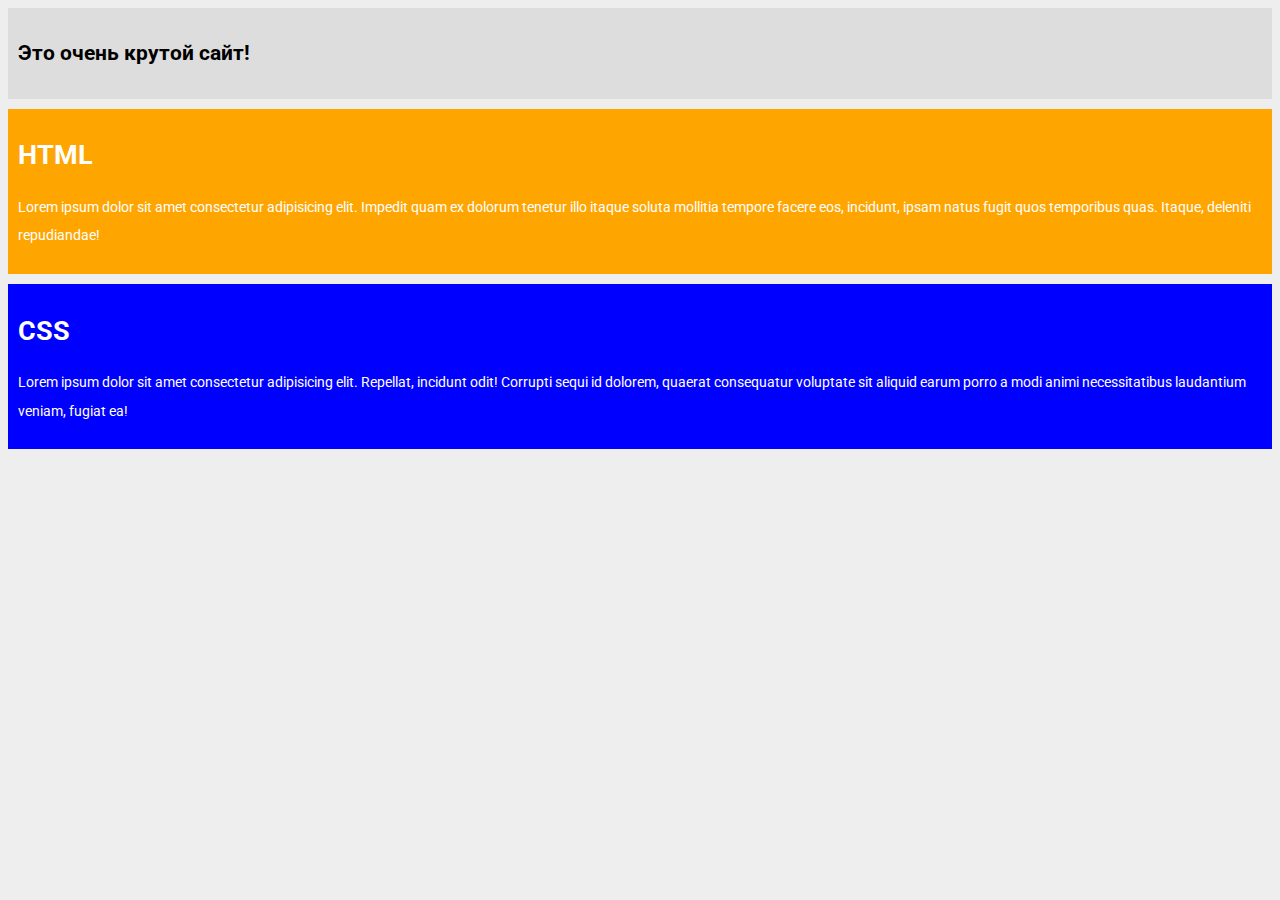
==== index.html @ 7329ec34 "Урок по шрифтам" ====
<!DOCTYPE html>
<html lang="en">
<head>
    <meta charset="UTF-8">
    <meta http-equiv="X-UA-Compatible" content="IE=edge">
    <meta name="viewport" content="width=device-width, initial-scale=1.0">
    <title>CSS Course</title>
    <style>
        body {
            background: #ddd;
        }
    </style>
    <link rel="stylesheet" href="01_selectors.css">
    <link rel="stylesheet" href="02_fonts.css">
</head>
<body>

<header id="header" style="border: 1 px solid grey;">
    <h3>Это очень крутой сайт!</h3>
</header>

<div class="card html">
<h2>HTML</h2>
<p>Lorem ipsum dolor sit amet consectetur adipisicing elit. Impedit quam ex dolorum tenetur illo itaque soluta mollitia tempore facere eos, incidunt, ipsam natus fugit quos temporibus quas. Itaque, deleniti repudiandae!</p>
</div>

<div class="card css">
    <h2>CSS</h2>
    <p>Lorem ipsum dolor sit amet consectetur adipisicing elit. Repellat, incidunt odit! Corrupti sequi id dolorem, quaerat consequatur voluptate sit aliquid earum porro a modi animi necessitatibus laudantium veniam, fugiat ea!</p>
</div>


</body>
</html>
---- 01_selectors.css ----
* {
    
}

/* Tag Name */
body {
    background: #eee;
}

/* Class*/
.card{
    padding: 10px;
    background: #fff;
    /* margin-bottom: 10px; */
}

.card p {
    font-size: 14px;
}

.html{
    background: orange;
    color: white;
}

.css {
    background: blue;
    color: white;
}

/* Id*/
#header {
    background: #ddd;
    padding: 10px;
}

#header, .html, .css {
    margin-bottom: 10px;
}
---- 02_fonts.css ----
@import url('https://fonts.googleapis.com/css2?family=Roboto&display=swap');

body {
    /* font-family: Verdana, Geneva, Tahoma, sans-serif; */
    font-family: 'Roboto', sans-serif;
    font-size: 18px;
    line-height: 1.6em;
    font-weight: normal;
    /* font: normal 20px 'Roboto', sans-serif; */

    /* text-decoration: line-through; */
    /* font-style: italic; */
    /* letter-spacing: 2px; */
    /* word-spacing: 20px; */
}
/* 
.css p{
    font-family: Verdana;
    font-size: 20px;
    font-weight: bold;
} */
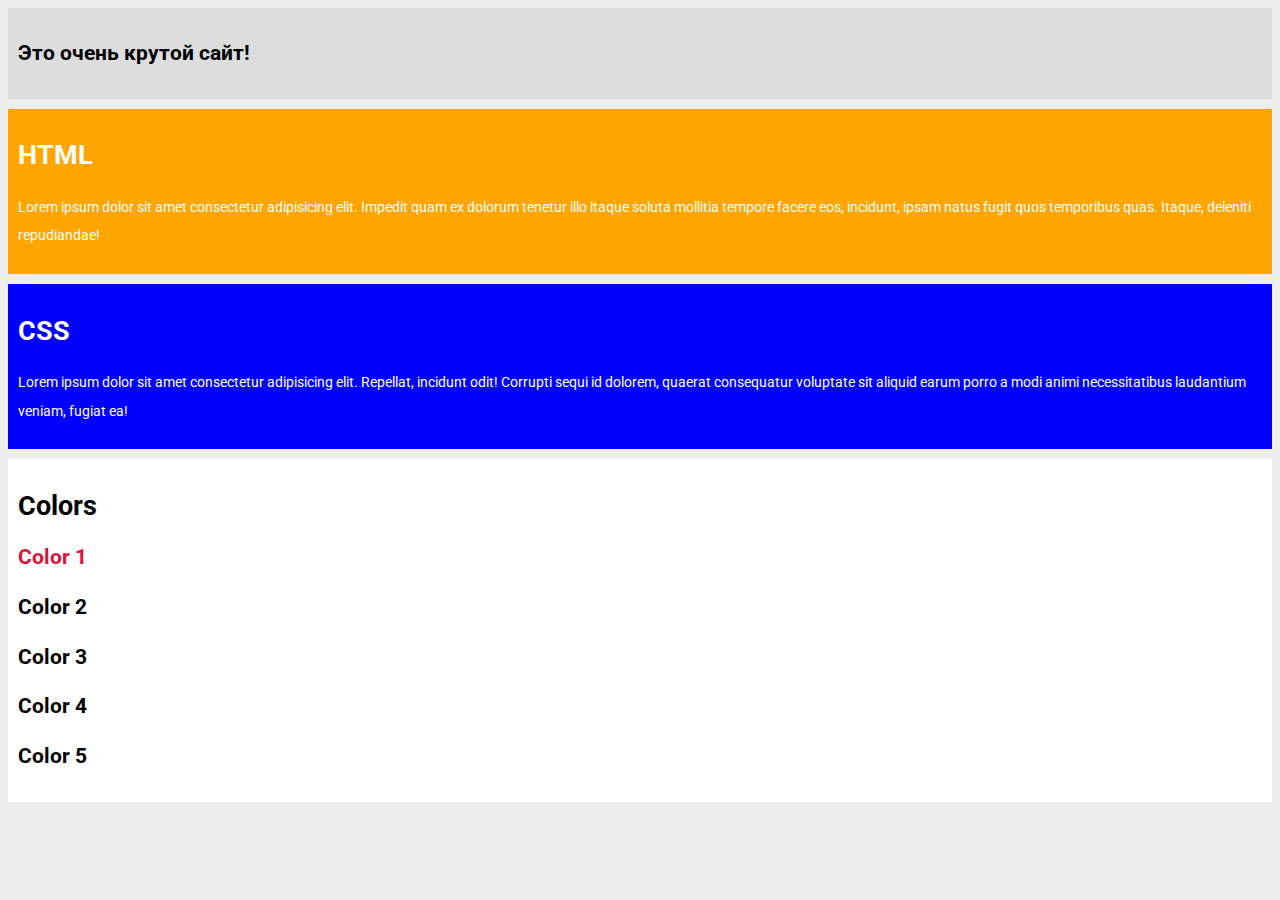
==== commit a4cabece: "add file colors" ====
--- a/index.html
+++ b/index.html
@@ -12,6 +12,7 @@
     </style>
     <link rel="stylesheet" href="01_selectors.css">
     <link rel="stylesheet" href="02_fonts.css">
+    <link rel="stylesheet" href="03_Colors.css">
 </head>
 <body>
 
@@ -29,6 +30,15 @@
     <p>Lorem ipsum dolor sit amet consectetur adipisicing elit. Repellat, incidunt odit! Corrupti sequi id dolorem, quaerat consequatur voluptate sit aliquid earum porro a modi animi necessitatibus laudantium veniam, fugiat ea!</p>
 </div>
 
+<div class="card">
+    <h2>Colors</h2>
+
+    <h3 class="color-1">Color 1</h3>
+    <h3 class="color-2">Color 2</h3>
+    <h3 class="color-3">Color 3</h3>
+    <h3 class="color-4">Color 4</h3>
+    <h3 class="color-5">Color 5</h3>
+</div>
 
 </body>
 </html>--- a/03_Colors.css
+++ b/03_Colors.css
@@ -0,0 +1,3 @@
+.color-1 {
+    color: crimson;
+}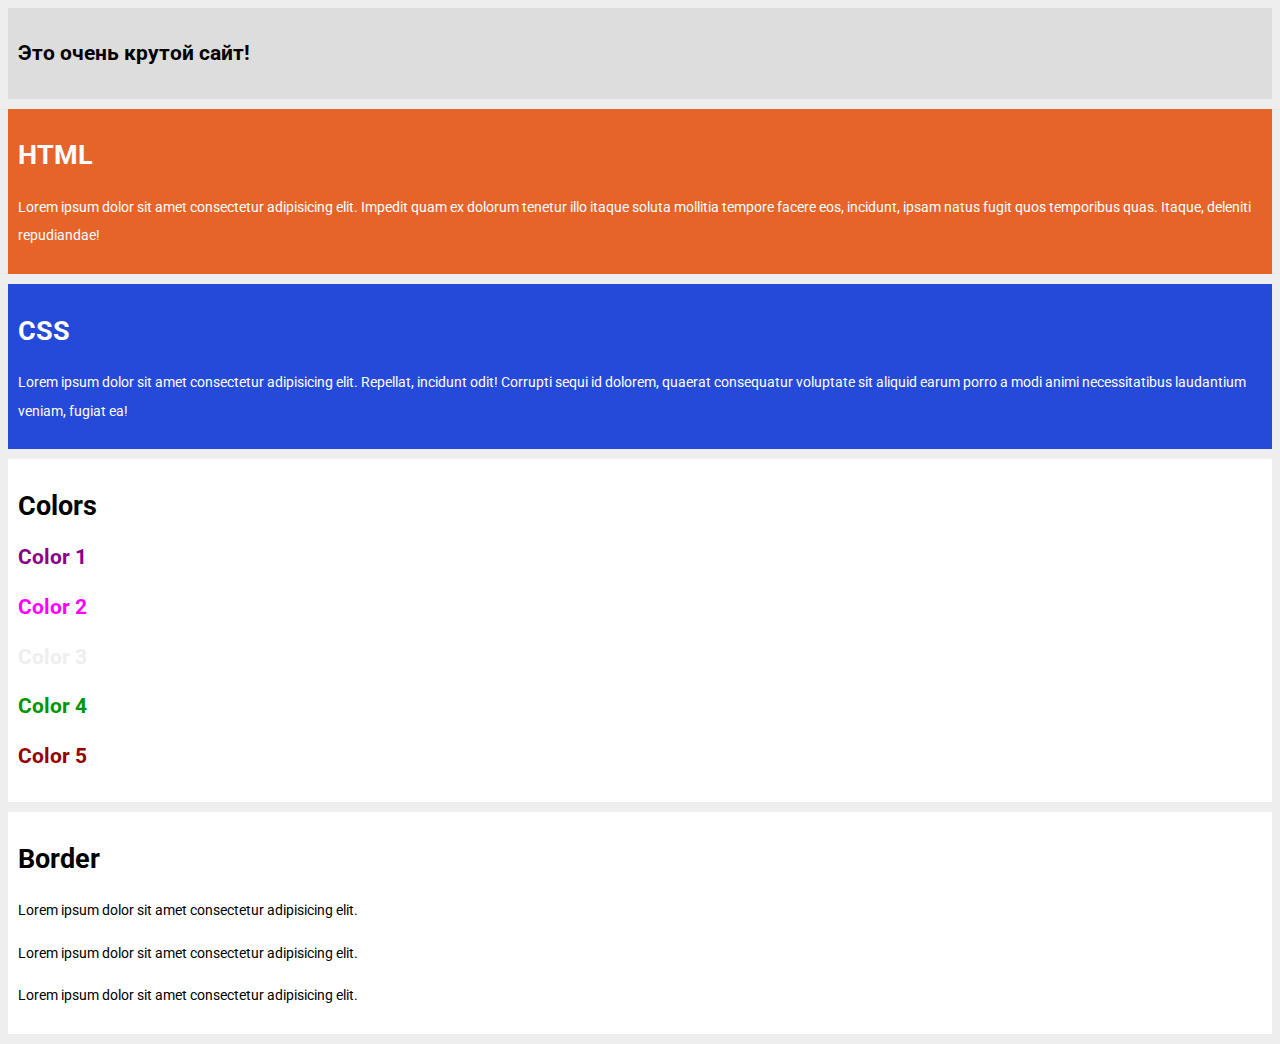
==== commit b2e0559a: "add 04 borders" ====
--- a/index.html
+++ b/index.html
@@ -13,6 +13,7 @@
     <link rel="stylesheet" href="01_selectors.css">
     <link rel="stylesheet" href="02_fonts.css">
     <link rel="stylesheet" href="03_Colors.css">
+    <link rel="stylesheet" href="04_borders.css">
 </head>
 <body>
 
@@ -40,5 +41,18 @@
     <h3 class="color-5">Color 5</h3>
 </div>
 
+<div class ="card">
+    <h2>Border</h2>
+    <p class ="border-1">
+        Lorem ipsum dolor sit amet consectetur adipisicing elit.
+    </p>
+    <p class ="border-2">
+        Lorem ipsum dolor sit amet consectetur adipisicing elit.
+    </p>
+    <p class ="border-3">
+        Lorem ipsum dolor sit amet consectetur adipisicing elit.
+    </p>
+</div>
+
 </body>
 </html>--- a/01_selectors.css
+++ b/01_selectors.css
@@ -11,7 +11,7 @@
 .card{
     padding: 10px;
     background: #fff;
-    /* margin-bottom: 10px; */
+    margin-bottom: 10px;
 }
 
 .card p {
@@ -19,12 +19,12 @@
 }
 
 .html{
-    background: orange;
+    background:#e66329;
     color: white;
 }
 
 .css {
-    background: blue;
+    background:#2549d9;
     color: white;
 }
 
--- a/03_Colors.css
+++ b/03_Colors.css
@@ -1,3 +1,26 @@
 .color-1 {
-    color: crimson;
-}+    color: darkmagenta;
+}
+
+/* RedGreenBlue RGB */
+/* 00 -- ff */
+.color-2 {
+    /* color: #4B0082; */
+    color: #ff00ff;
+}
+
+.color-3 {
+    color: #eee;
+}
+
+/* 0 - 255 */
+.color-4 {
+    color: rgb(0, 150, 0);
+    /* opacity: 0,2; */
+}
+
+/* rgba opacity 0-1 */
+.color-5 {
+    color: rgba(150, 0, 0, 1);
+}
+
--- a/04_borders.css
+++ b/04_borders.css
@@ -0,0 +1,6 @@
+.border-1{
+    /* border-width: 2px; */
+    /* border-style: solid; */
+    /* border-color: darkred; */
+    border: 2 px solid darkred;
+}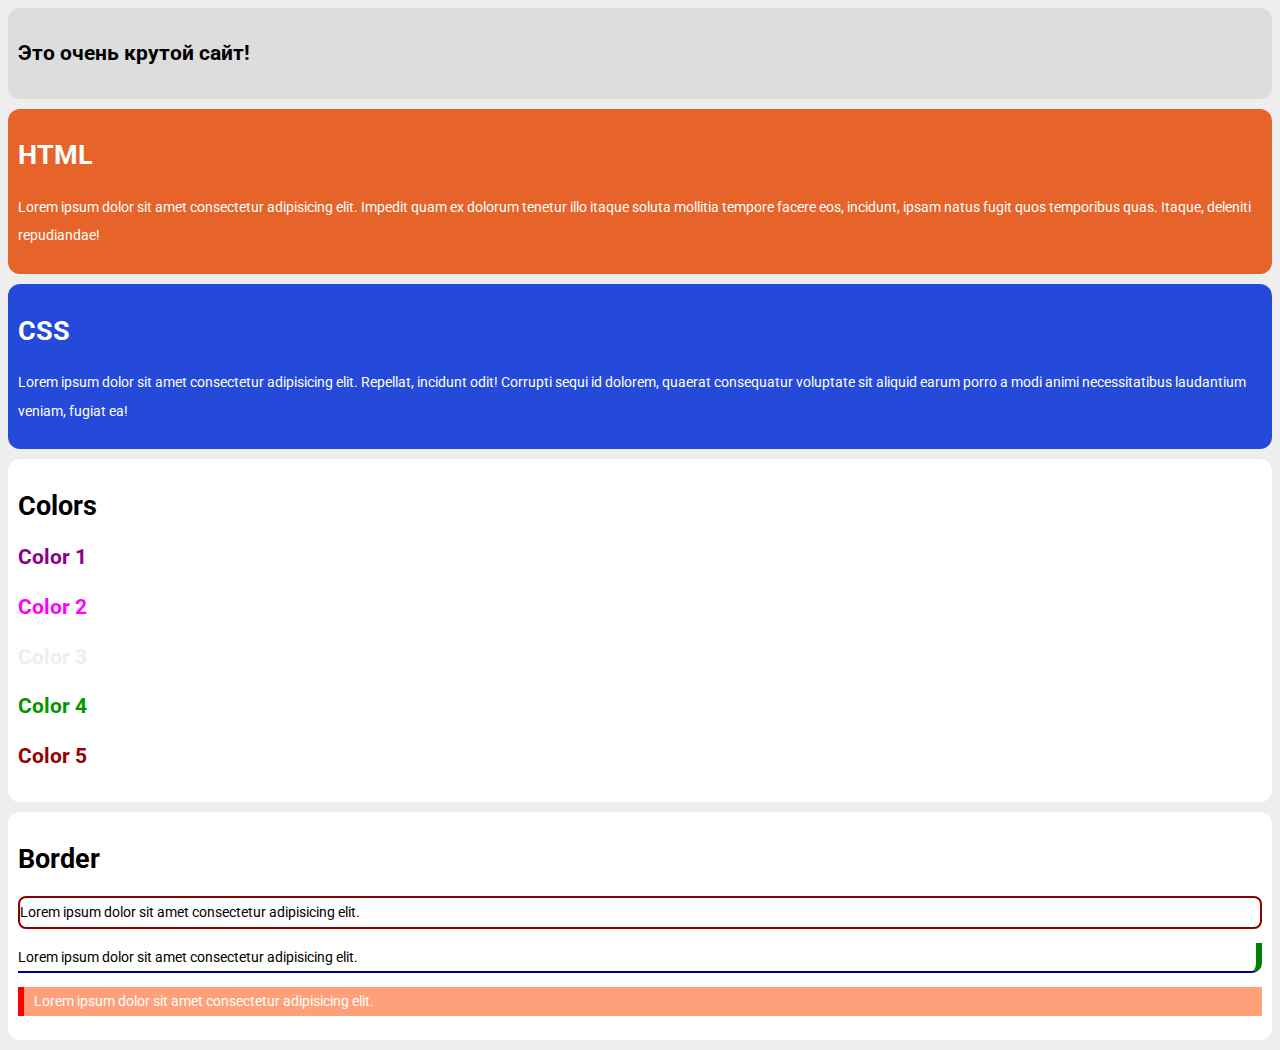
==== commit 82f4c7dc: "border" ====
--- a/index.html
+++ b/index.html
@@ -52,6 +52,7 @@
     <p class ="border-3">
         Lorem ipsum dolor sit amet consectetur adipisicing elit.
     </p>
+    <div class="circle"></div>
 </div>
 
 </body>
--- a/04_borders.css
+++ b/04_borders.css
@@ -2,5 +2,38 @@
     /* border-width: 2px; */
     /* border-style: solid; */
     /* border-color: darkred; */
-    border: 2 px solid darkred;
+    border: 2px solid darkred;
+    /* border-style: dashed ; */
+    border-radius: 8px;
+
+}
+/* .circle {
+    width: 50px;
+    height: 50px;
+    background: red;
+    border-radius: 50%;
+} */
+
+/* bottom, top, right, left - границы*/
+.border-2 {
+    border-bottom: 2px solid darkblue ;
+    border-right: 6px solid green;
+
+    border-bottom-right-radius: 10px;
+}
+
+.border-3 {
+    border-left: 6px solid red;
+    background: lightsalmon;
+    padding-left: 10px;
+    color: #fff;
+
+}
+
+.card {
+    border-radius: 12px;
+}
+
+#header {
+    border-radius: 12px;
 }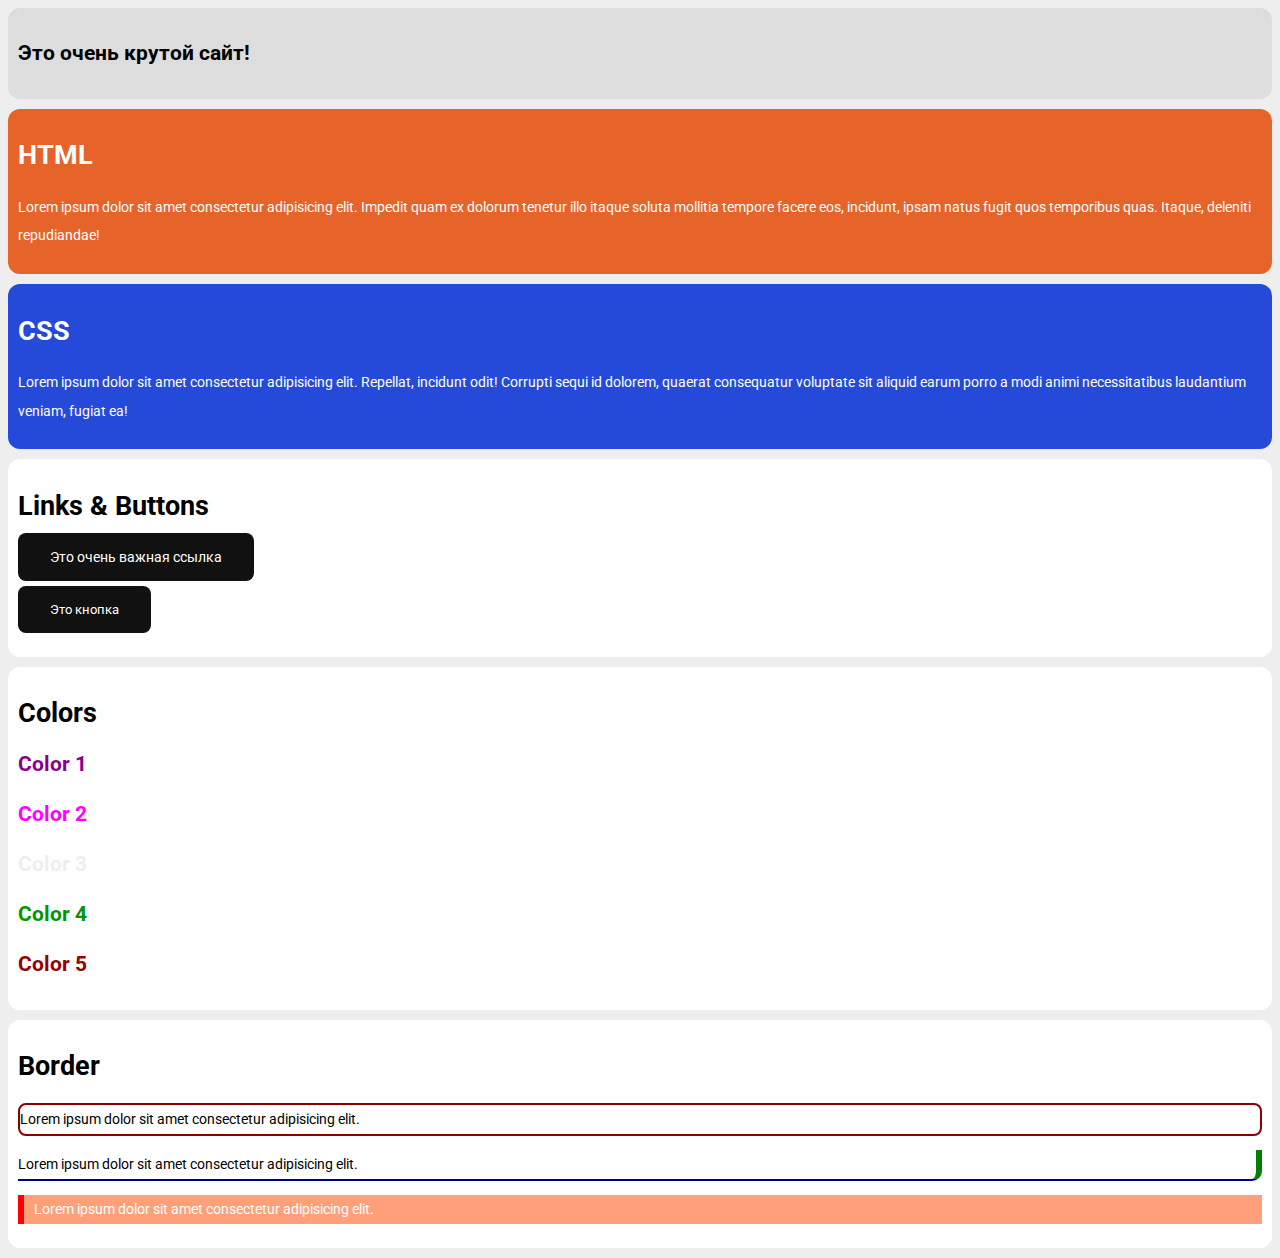
==== commit a2909a47: "Links & Button" ====
--- a/index.html
+++ b/index.html
@@ -14,6 +14,7 @@
     <link rel="stylesheet" href="02_fonts.css">
     <link rel="stylesheet" href="03_Colors.css">
     <link rel="stylesheet" href="04_borders.css">
+    <link rel="stylesheet" href="06_links.css">
 </head>
 <body>
 
@@ -29,6 +30,18 @@
 <div class="card css">
     <h2>CSS</h2>
     <p>Lorem ipsum dolor sit amet consectetur adipisicing elit. Repellat, incidunt odit! Corrupti sequi id dolorem, quaerat consequatur voluptate sit aliquid earum porro a modi animi necessitatibus laudantium veniam, fugiat ea!</p>
+</div>
+
+<div class="card">
+    <h2>Links & Buttons</h2>
+
+    <p>
+        <a href="#" class="btn">Это очень важная ссылка</a>
+    </p>
+
+    <p>
+        <button class="btn">Это кнопка</button>
+    </p>
 </div>
 
 <div class="card">
--- a/06_links.css
+++ b/06_links.css
@@ -0,0 +1,38 @@
+a {
+    color: #333;
+    text-decoration: none;
+    /* transition: all .2s; */
+}
+
+a:hover {
+    color: orange;
+    /* font-size: 2rem; */
+}
+
+/* a:visited {
+    color: red;
+} */
+
+a:active {
+    color: blue;
+}
+
+/* .css:hover {
+    background: red;
+    transition: all .2s;
+} */
+
+.btn {
+    background: #111;
+    padding: 16px 32px;
+    color: #fff;
+    border: none;
+    cursor: pointer;
+    border-radius: 8px;
+    font-family: inherit;
+}
+
+.btn:hover {
+    opacity: .8;
+    color: orange;
+}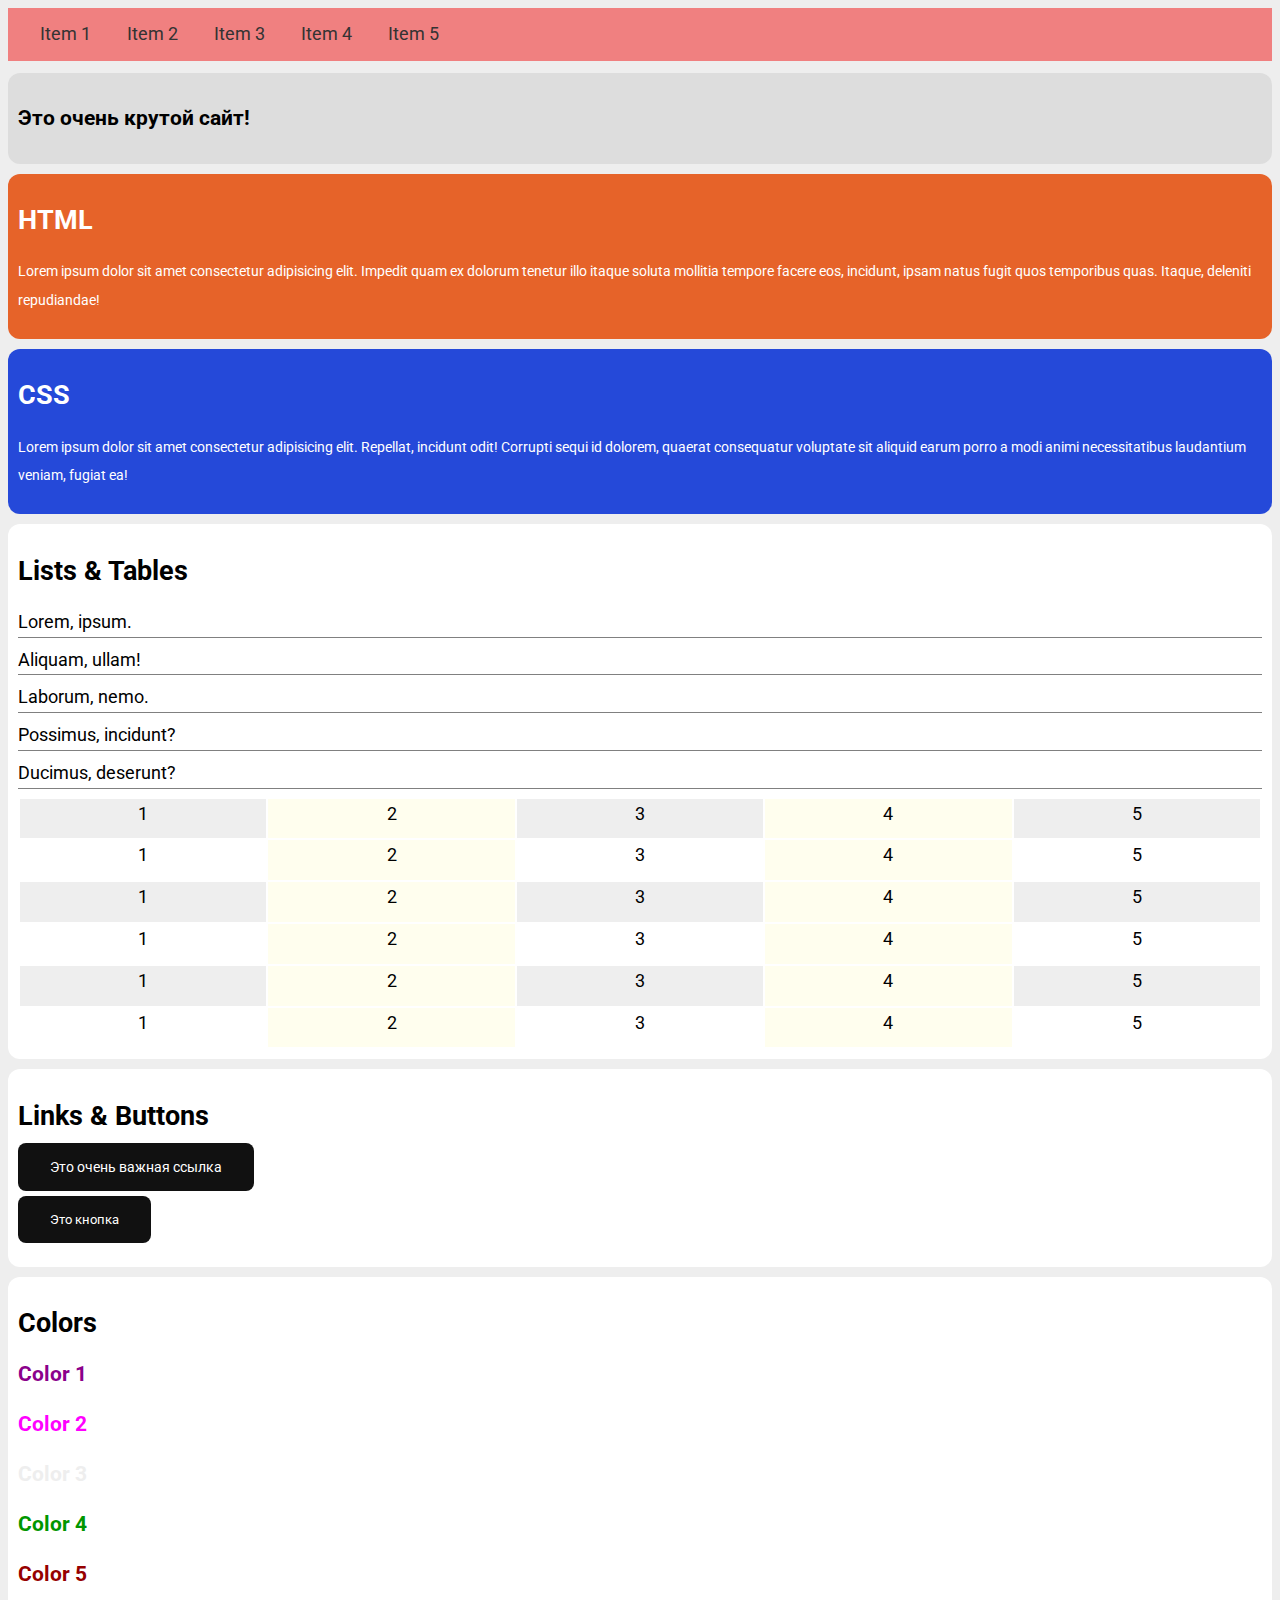
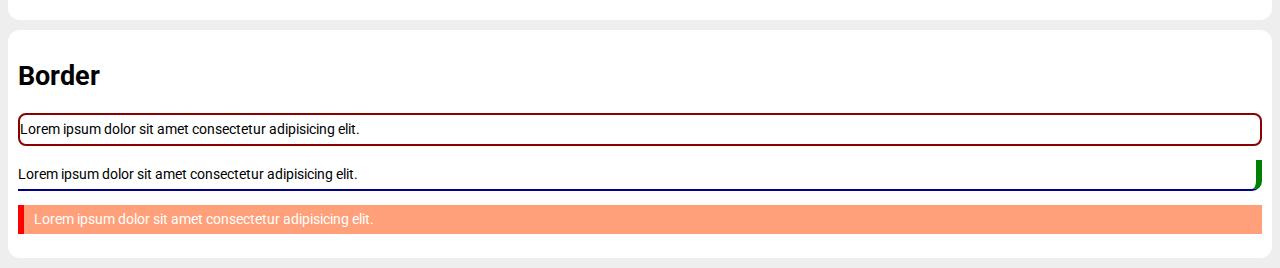
==== commit 86d3c0cf: "add lists & tables" ====
--- a/index.html
+++ b/index.html
@@ -15,8 +15,19 @@
     <link rel="stylesheet" href="03_Colors.css">
     <link rel="stylesheet" href="04_borders.css">
     <link rel="stylesheet" href="06_links.css">
+    <link rel="stylesheet" href="07_lists.css">
 </head>
 <body>
+
+    <nav class="navbar">
+        <ul>
+            <li><a href="#">Item 1</a></li>
+            <li><a href="#">Item 2</a></li>
+            <li><a href="#">Item 3</a></li>
+            <li><a href="#">Item 4</a></li>
+            <li><a href="#">Item 5</a></li>
+        </ul>
+    </nav>
 
 <header id="header" style="border: 1 px solid grey;">
     <h3>Это очень крутой сайт!</h3>
@@ -30,6 +41,64 @@
 <div class="card css">
     <h2>CSS</h2>
     <p>Lorem ipsum dolor sit amet consectetur adipisicing elit. Repellat, incidunt odit! Corrupti sequi id dolorem, quaerat consequatur voluptate sit aliquid earum porro a modi animi necessitatibus laudantium veniam, fugiat ea!</p>
+</div>
+
+<div class="card">
+    <h2>Lists & Tables</h2>
+
+    <ul class="list">
+        <li>Lorem, ipsum.</li>
+        <li>Aliquam, ullam!</li>
+        <li>Laborum, nemo.</li>
+        <li>Possimus, incidunt?</li>
+        <li>Ducimus, deserunt?</li>
+    </ul>
+
+    <table class="table">
+        <tr>
+            <td>1</td>
+            <td>2</td>
+            <td>3</td>
+            <td>4</td>
+            <td>5</td>
+        </tr>
+        <tr>
+            <td>1</td>
+            <td>2</td>
+            <td>3</td>
+            <td>4</td>
+            <td>5</td>
+        </tr>
+        <tr>
+            <td>1</td>
+            <td>2</td>
+            <td>3</td>
+            <td>4</td>
+            <td>5</td>
+        </tr>
+        <tr>
+            <td>1</td>
+            <td>2</td>
+            <td>3</td>
+            <td>4</td>
+            <td>5</td>
+        </tr>
+        <tr>
+            <td>1</td>
+            <td>2</td>
+            <td>3</td>
+            <td>4</td>
+            <td>5</td>
+        </tr>
+        <tr>
+            <td>1</td>
+            <td>2</td>
+            <td>3</td>
+            <td>4</td>
+            <td>5</td>
+        </tr>
+
+    </table>
 </div>
 
 <div class="card">
--- a/07_lists.css
+++ b/07_lists.css
@@ -0,0 +1,64 @@
+.list {
+    margin: 0;
+    padding: 0;
+    list-style: none;
+}
+
+.list li {
+    margin-bottom: 8px;
+    border-bottom: 1px solid grey;
+}
+
+.table {
+    width: 100%;
+}
+
+.table td {
+    text-align: center;
+    padding-bottom: 10px;
+}
+
+.table td:hover {
+    background: #eeefff;
+}
+
+/* четные строчки раскрашиваются */
+/* .table tr:nth-child(even) {
+    background: #eee;
+} */
+
+/* нечетные строчки раскрашиваются */
+.table tr:nth-child(odd) {
+    background: #eee;
+}
+
+.table td:nth-child(2), table td:nth-child(4) {
+    background: #fffeee;
+}
+
+.navbar {
+    background: lightcoral;
+    /* padding: 12px 24px; */
+    margin-bottom: 12px;
+}
+
+.navbar ul {
+    list-style: none;
+    margin: 0;
+    padding: 0;
+    display: flex;
+    padding: 0 20px;
+}
+
+.navbar ul li {
+    margin-right: 12px;
+    padding: 12px;
+}
+
+.navbar ul li:hover {
+    background: #ea6767;
+}
+
+.navbar ul li:last-child {
+    margin-right: 0;
+}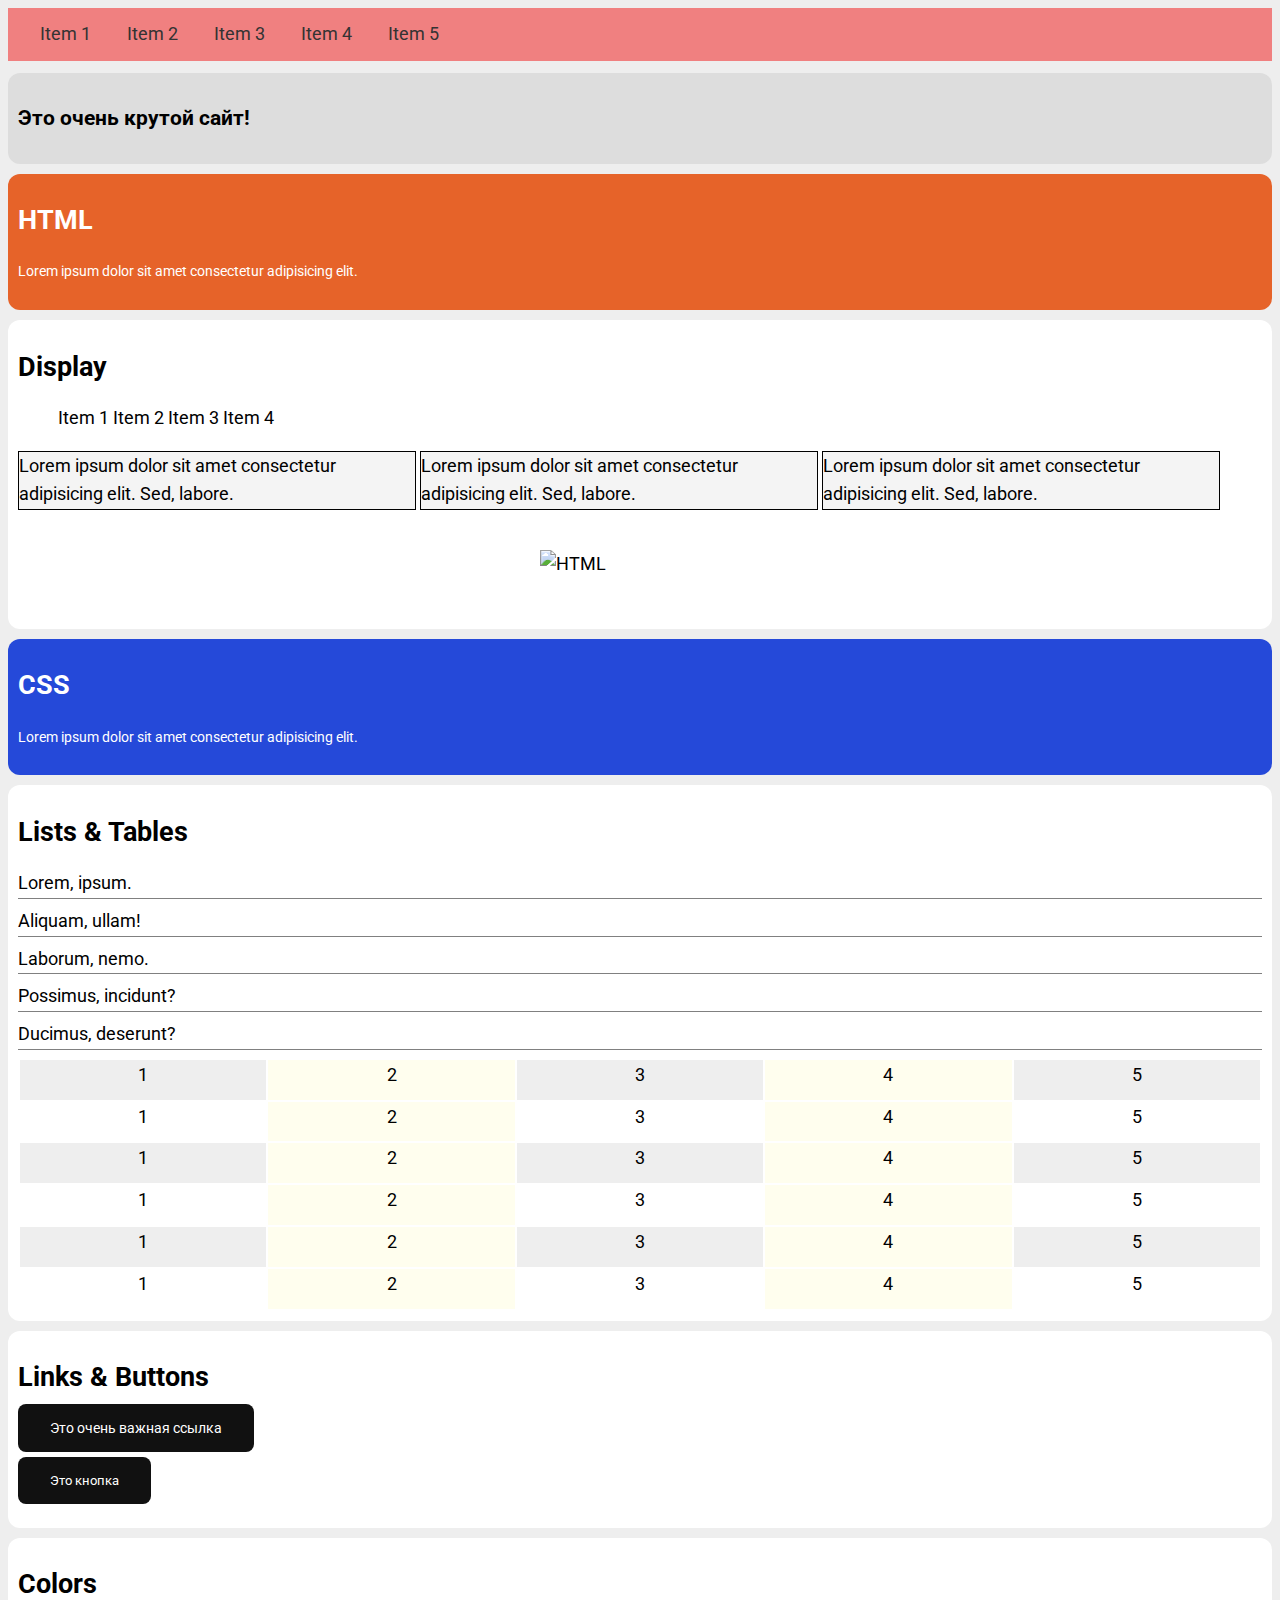
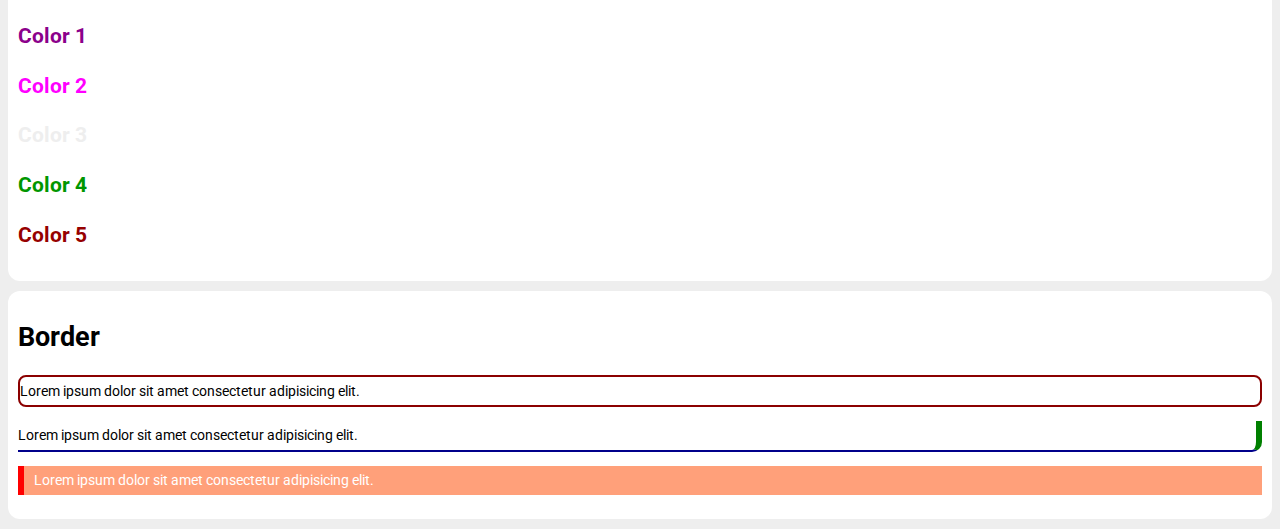
==== commit 5eea11dd: "add display" ====
--- a/index.html
+++ b/index.html
@@ -16,6 +16,7 @@
     <link rel="stylesheet" href="04_borders.css">
     <link rel="stylesheet" href="06_links.css">
     <link rel="stylesheet" href="07_lists.css">
+    <link rel="stylesheet" href="08_display.css">
 </head>
 <body>
 
@@ -35,12 +36,39 @@
 
 <div class="card html">
 <h2>HTML</h2>
-<p>Lorem ipsum dolor sit amet consectetur adipisicing elit. Impedit quam ex dolorum tenetur illo itaque soluta mollitia tempore facere eos, incidunt, ipsam natus fugit quos temporibus quas. Itaque, deleniti repudiandae!</p>
+<p>Lorem ipsum dolor sit amet consectetur adipisicing elit. </p>
 </div>
+
+<div class="card">
+    <h2>Display</h2>
+
+    <ul class="inline">
+        <li>Item 1</li>
+        <li>Item 2</li>
+        <li>Item 3</li>
+        <li>Item 4</li>
+    </ul>
+
+    <div class="box">
+        Lorem ipsum dolor sit amet consectetur adipisicing elit. Sed, labore.
+    </div>
+
+    <div class="box">
+        Lorem ipsum dolor sit amet consectetur adipisicing elit. Sed, labore.
+    </div>
+
+    <div class="box">
+        Lorem ipsum dolor sit amet consectetur adipisicing elit. Sed, labore.
+    </div>
+
+    <img src="https://encrypted-tbn0.gstatic.com/images?q=tbn:ANd9GcQpngGRjYX1ca7qAADU3K6eGLj7ShQE3L2otdzfryl_Y9Ht2QRoQKYQbsXd36XIxMbYOw0&usqp=CAU" alt="HTML" class="img">
+</div>
+
+
 
 <div class="card css">
     <h2>CSS</h2>
-    <p>Lorem ipsum dolor sit amet consectetur adipisicing elit. Repellat, incidunt odit! Corrupti sequi id dolorem, quaerat consequatur voluptate sit aliquid earum porro a modi animi necessitatibus laudantium veniam, fugiat ea!</p>
+    <p>Lorem ipsum dolor sit amet consectetur adipisicing elit.</p>
 </div>
 
 <div class="card">
--- a/07_lists.css
+++ b/07_lists.css
@@ -61,4 +61,4 @@
 
 .navbar ul li:last-child {
     margin-right: 0;
-}+}
--- a/08_display.css
+++ b/08_display.css
@@ -0,0 +1,20 @@
+/* inline, block, inline-block */
+
+.inline li {
+    /* display: block; */
+    display: inline;
+}
+
+.box {
+    width: 32%;
+    border: 1px solid black;
+    background: #f4f4f4;
+    display: inline-block;
+    box-sizing: border-box;
+}
+
+.img {
+    width: 200px;
+    margin: 40px auto;
+    display: block;
+}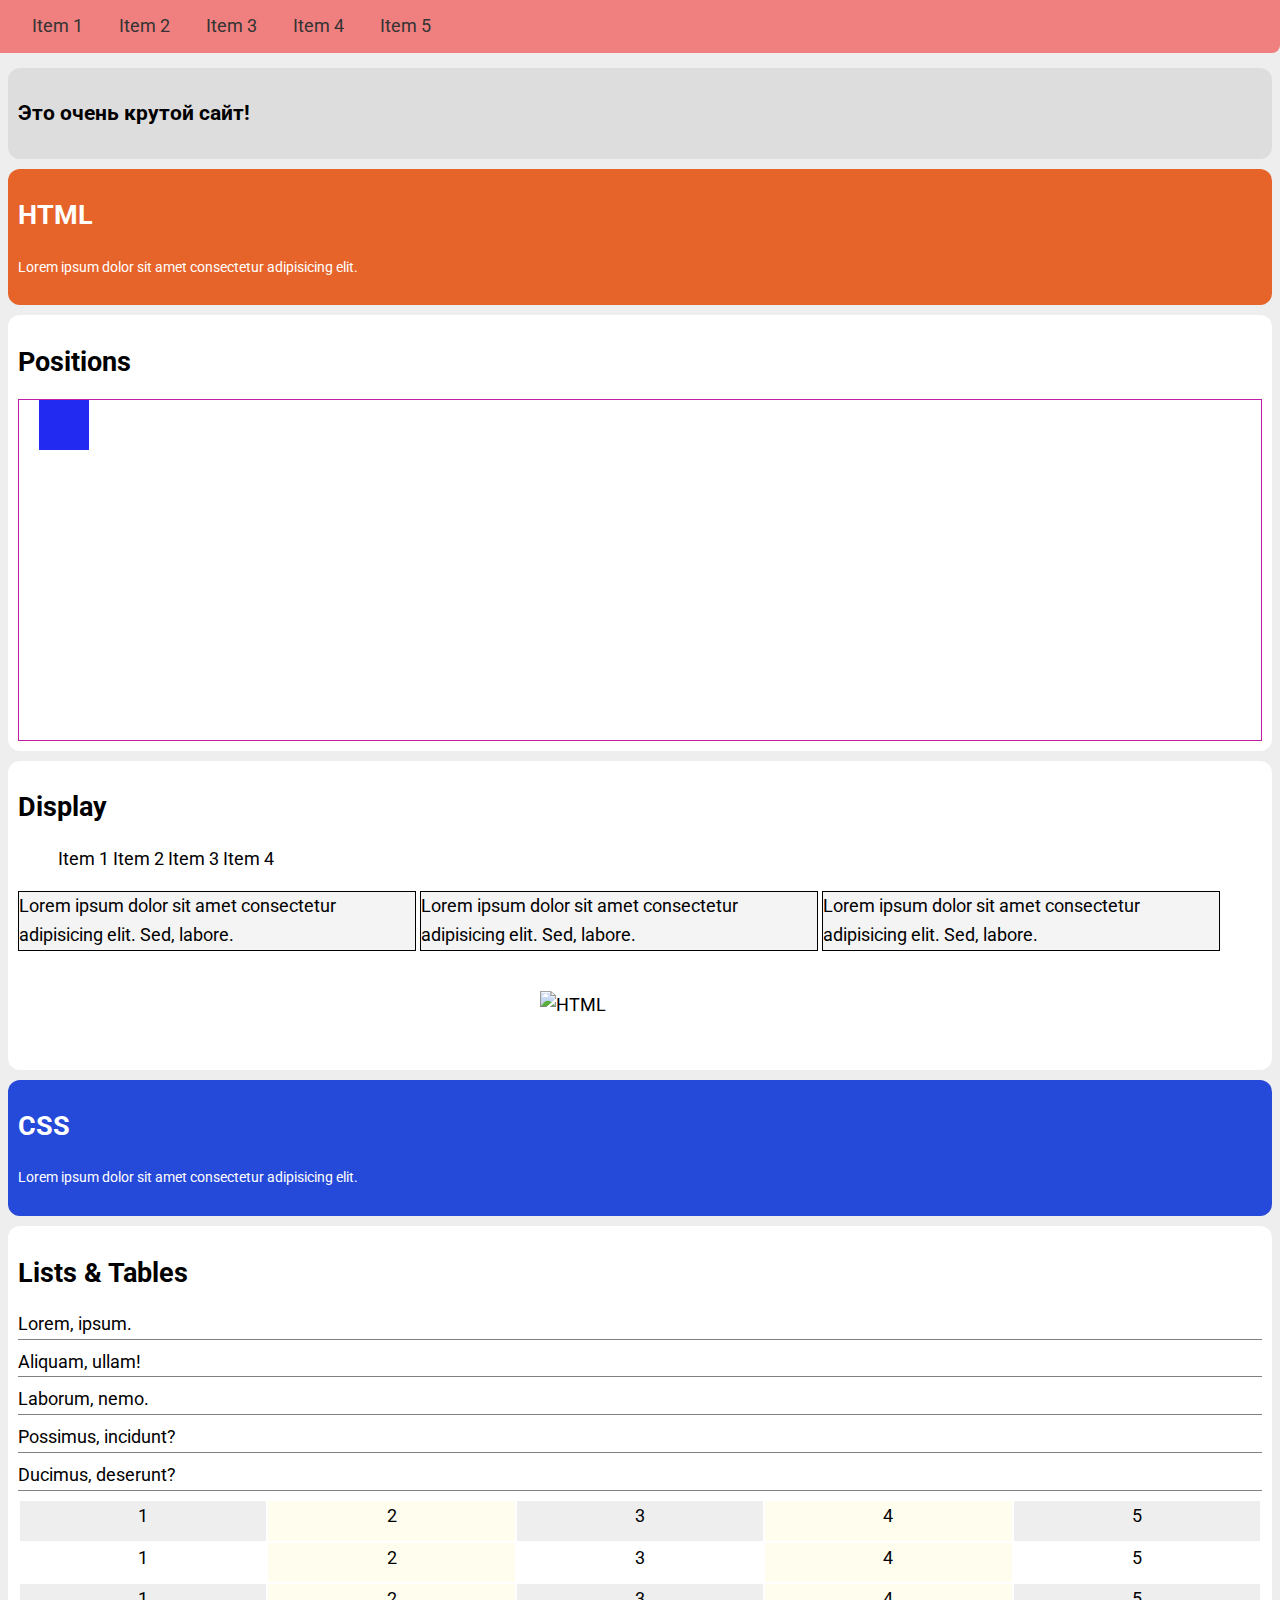
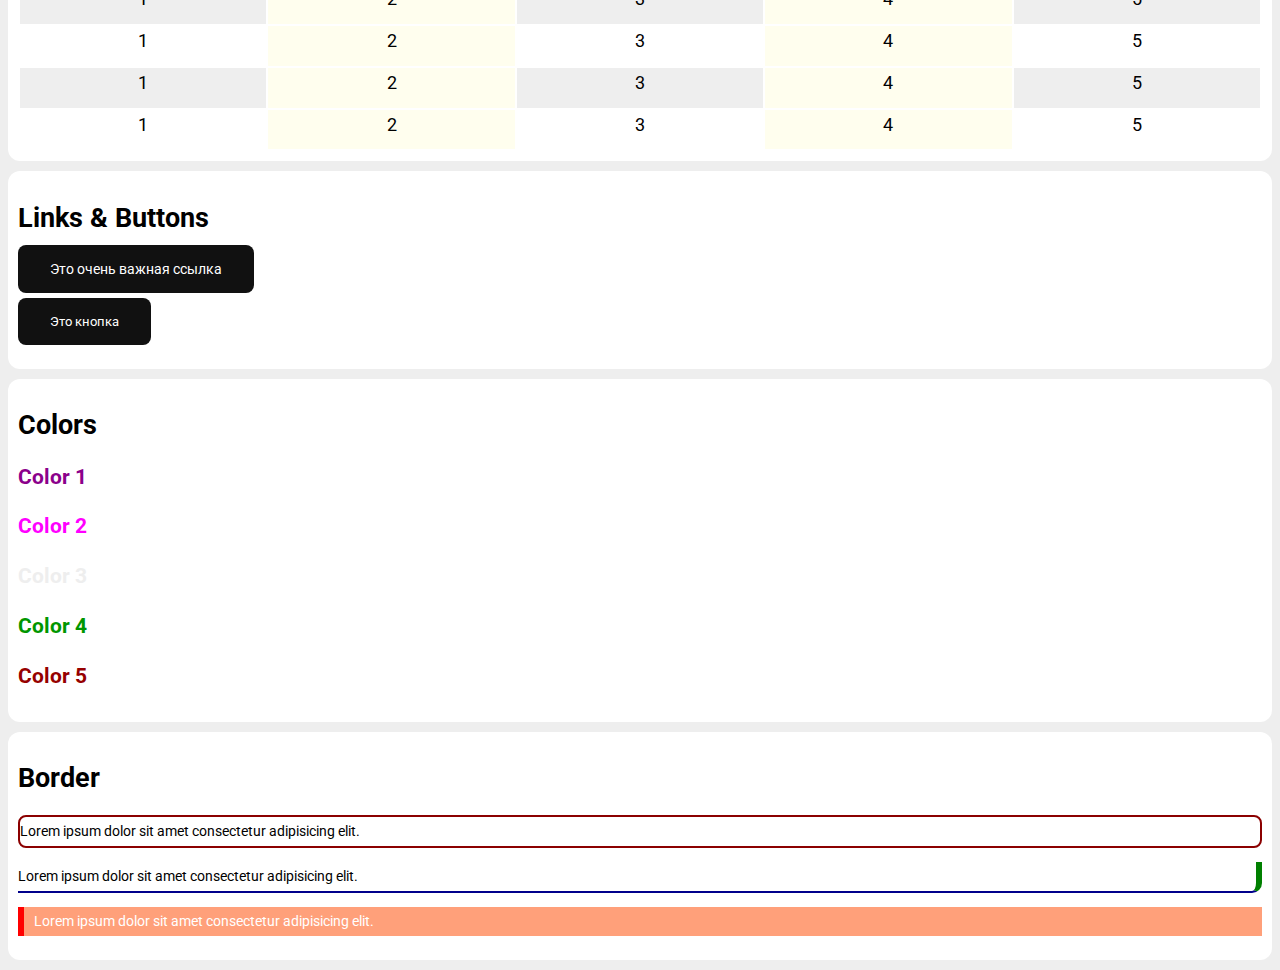
==== commit 6cbcdb01: "Add media & positions" ====
--- a/index.html
+++ b/index.html
@@ -17,6 +17,7 @@
     <link rel="stylesheet" href="06_links.css">
     <link rel="stylesheet" href="07_lists.css">
     <link rel="stylesheet" href="08_display.css">
+    <link rel="stylesheet" href="09_positions.css">
 </head>
 <body>
 
@@ -37,6 +38,13 @@
 <div class="card html">
 <h2>HTML</h2>
 <p>Lorem ipsum dolor sit amet consectetur adipisicing elit. </p>
+</div>
+
+<div class="card">
+    <h2>Positions</h2>
+    <div class="playground">
+        <div class="pos-box"></div>
+    </div>
 </div>
 
 <div class="card">
--- a/09_positions.css
+++ b/09_positions.css
@@ -0,0 +1,36 @@
+.playground {
+    position: relative;
+    border: 1px solid #c11ea6;
+    height: 300px;
+    padding: 20px;
+    /* border-radius: 6px; */
+}
+
+.pos-box {
+    /* position:static; */
+    /* position: fixed; */
+    position: absolute;
+    /* left, top,right, bottom  */
+    /* top: 0; */
+    /* left: 0; */
+    /* top: 200px; */
+    /* right: 120px; */
+    top: 0;
+
+    width: 50px;
+    height: 50px;
+    background: rgb(34, 41, 241);
+}
+
+.navbar{
+    position: fixed;
+    top: 0;
+    left: 0;
+    right: 0;
+    z-index: 2;
+    border-bottom-right-radius: 8px;
+}
+
+#header {
+    margin-top: 68px;
+}